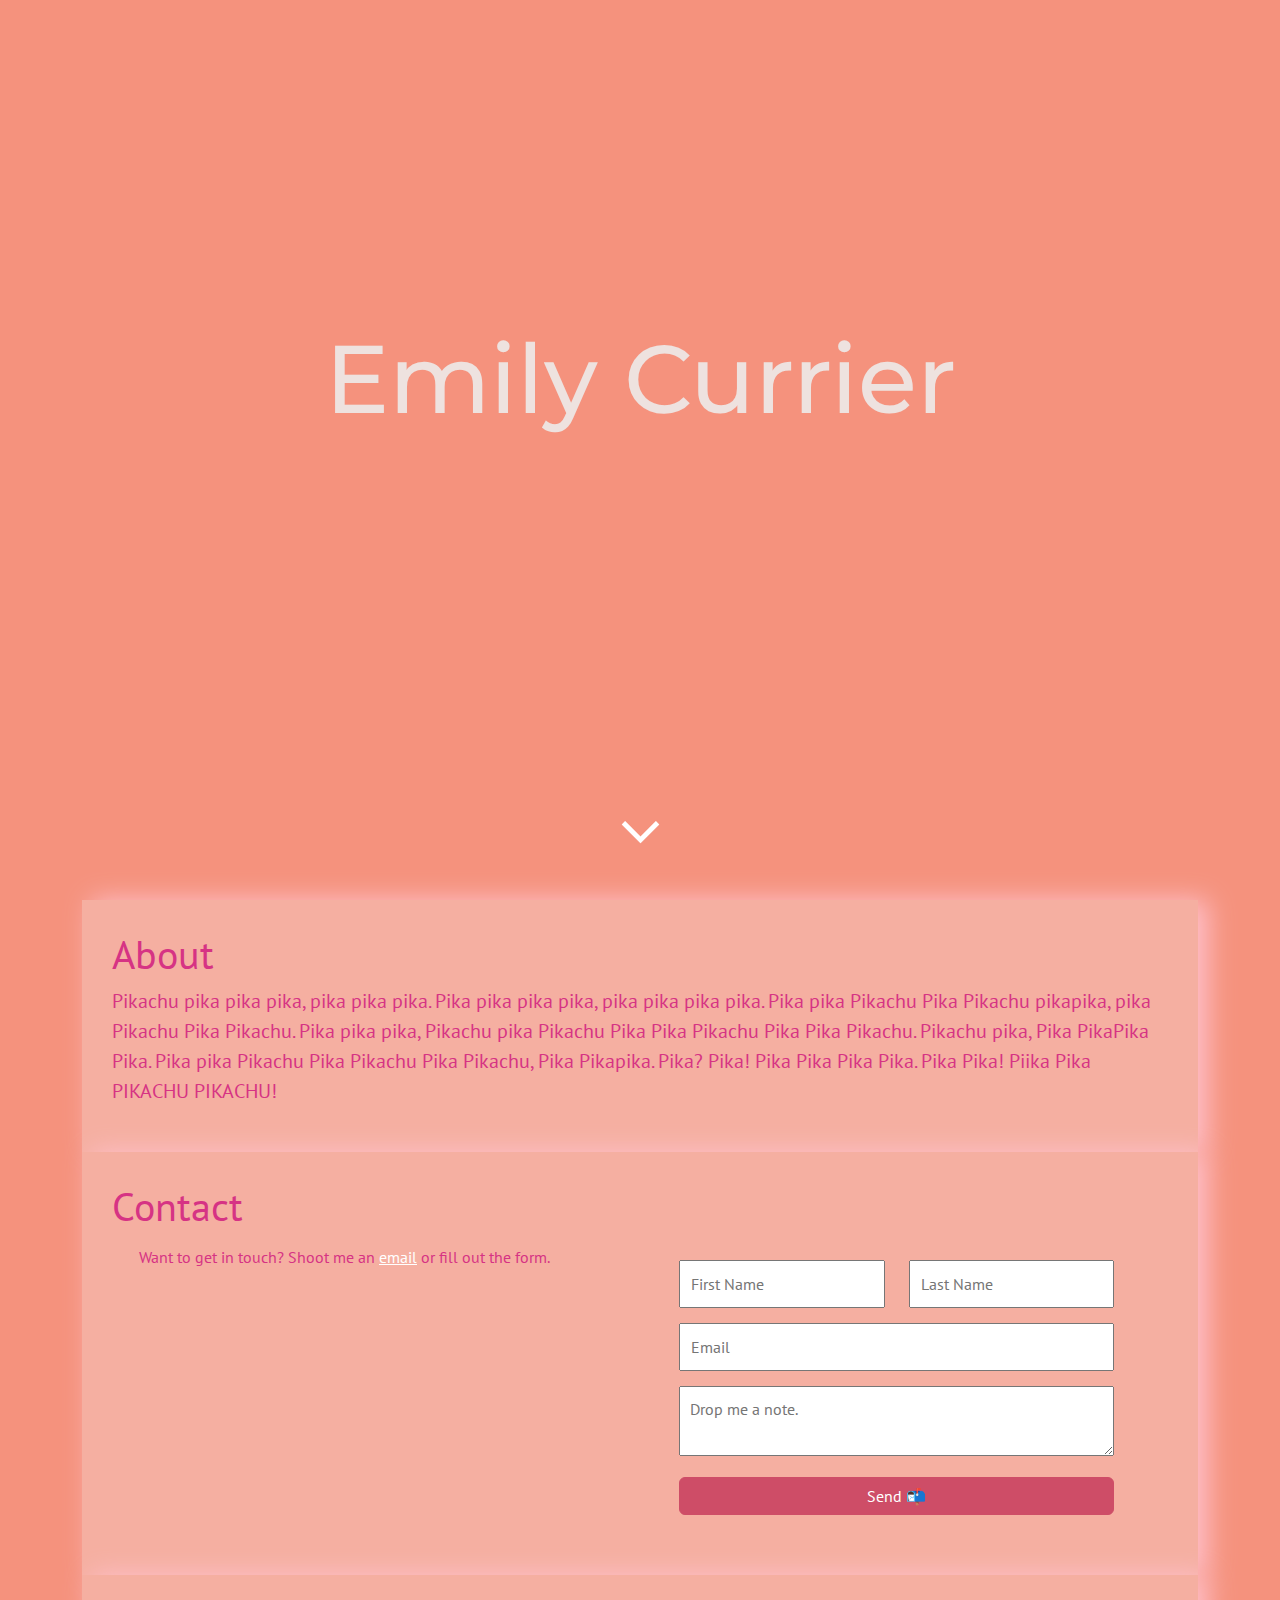
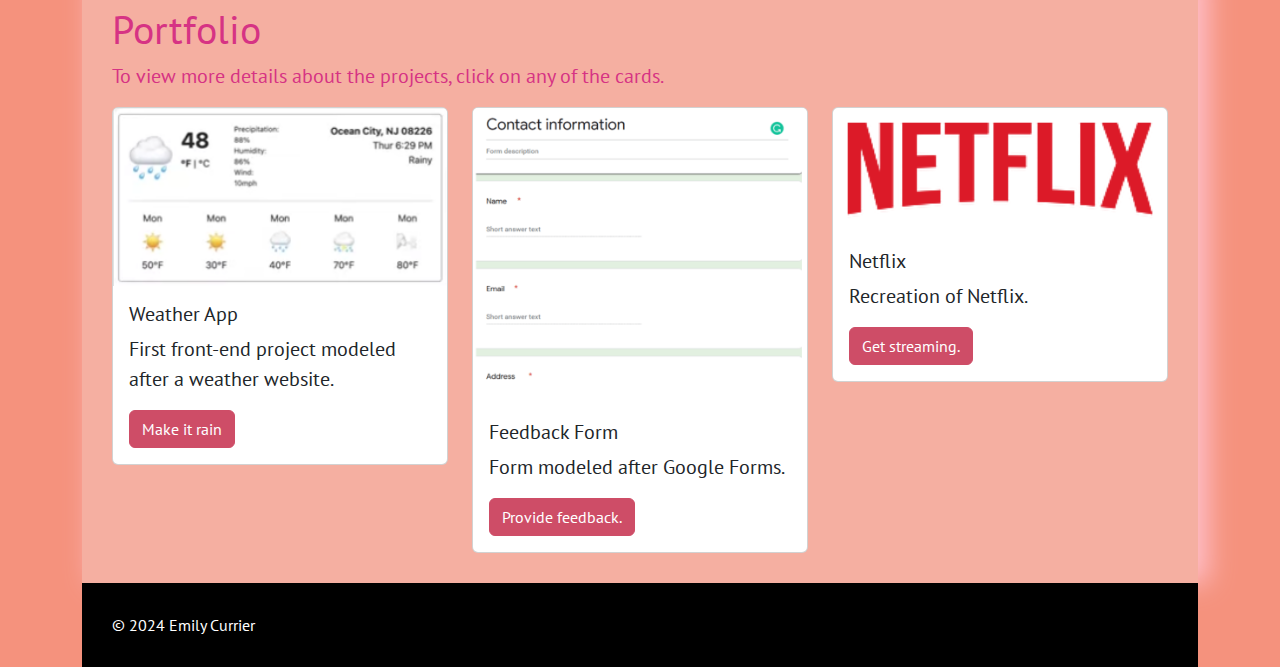
==== D2/index.html @ 8368211a "Add files via upload" ====
<!DOCTYPE html>
<html lang="en">
	<head>
		<meta charset="UTF-8" />
		<meta name="viewport" content="width=device-width, initial-scale=1.0" />
		<link
			href="https://cdn.jsdelivr.net/npm/bootstrap@5.3.3/dist/css/bootstrap.min.css"
			rel="stylesheet"
			integrity="sha384-QWTKZyjpPEjISv5WaRU9OFeRpok6YctnYmDr5pNlyT2bRjXh0JMhjY6hW+ALEwIH"
			crossorigin="anonymous"
		/>
		<link rel="preconnect" href="https://fonts.googleapis.com" />
		<link rel="preconnect" href="https://fonts.gstatic.com" crossorigin />
		<link
			href="https://fonts.googleapis.com/css2?family=Montserrat:ital,wght@0,100..900;1,100..900&family=PT+Sans:ital,wght@0,400;0,700;1,400;1,700&family=Raleway:ital,wght@0,100..900;1,100..900&family=Ubuntu+Sans:ital,wght@0,100..800;1,100..800&display=swap"
			rel="stylesheet"
		/>
		<link
			rel="stylesheet"
			href="https://fonts.googleapis.com/css2?family=Material+Symbols+Outlined:opsz,wght,FILL,GRAD@24,400,0,0"
		/>
		<link href="style.css" rel="stylesheet" />
		<title>My Portfolio</title>
	</head>
	<body>
		<div class="container">
			<section
				id="hero"
				class="d-flex flex-column justify-content-center align-items-center"
			>
				<!-- this is how you center your divs, horizontally and vertically plus -->
				<h1>Emily Currier</h1>
				<h3>Somewhat good student.</h3>
				<code>HTML rulez, JS Droolz.</code>
				<a href="#about">
					<span class="material-symbols-outlined" id="arrowDown">
						keyboard_arrow_down
					</span>
				</a>
			</section>
			<section id="about">
				<h1>About</h1>
				<p>
					Pikachu pika pika pika, pika pika pika. Pika pika pika pika,
					pika pika pika pika. Pika pika Pikachu Pika Pikachu
					pikapika, pika Pikachu Pika Pikachu. Pika pika pika, Pikachu
					pika Pikachu Pika Pika Pikachu Pika Pika Pikachu. Pikachu
					pika, Pika PikaPika Pika. Pika pika Pikachu Pika Pikachu
					Pika Pikachu, Pika Pikapika. Pika? Pika! Pika Pika Pika
					Pika. Pika Pika! Piika Pika PIKACHU PIKACHU!
				</p>
			</section>
			<section id="contact">
				<h1>Contact</h1>
				<div class="row">
					<div class="col-md-6 col-xs-12">
						Want to get in touch? Shoot me an
						<a href="mailto: emilyjcurrier@gmail.com">email</a> or
						fill out the form.
					</div>
					<!-- end of left col of contact section -->
					<form class="col-md-6 col-xs-12">
						<div class="row">
							<div class="col-6">
								<input type="text" placeholder="First Name" />
								<!-- End of col for first name -->
							</div>
							<div class="col-6">
								<input type="text" placeholder="Last Name" />
								<!-- End of col for last name -->
							</div>
							<!-- End of first row in form -->
						</div>
						<div class="row">
							<div class="col">
								<input type="email" placeholder="Email" />
							</div>
							<!-- end of email row, 2nd row -->
						</div>
						<div class="row">
							<div class="col">
								<textarea
									placeholder="Drop me a note."
								></textarea>
							</div>
							<!-- end of row -->
						</div>
						<div class="row">
							<div class="col">
								<button type="submit" class="btn btn-primary">
									Send 📬
								</button>
							</div>
						</div>
						<!-- end of right col of contact section (form) -->
					</form>
					<!-- end of row for content section-->
				</div>
			</section>
			<section id="portfolio">
				<h1>Portfolio</h1>
				<p>
					To view more details about the projects, click on any of the
					cards.
				</p>
				<div class="row">
					<div class="col-sm-4 col-xs-6">
						<div class="card">
							<img
								src="img/weather app.png"
								class="card-img-top"
								alt="..."
							/>
							<div class="card-body">
								<h5 class="card-title">Weather App</h5>
								<p class="card-text">
									First front-end project modeled after a
									weather website.
								</p>
								<a href="weather.html" class="btn btn-primary"
									>Make it rain</a
								>
							</div>
						</div>
						<!-- End of Col 1 for Card 1 -->
					</div>
					<div class="col-sm-4 col-xs-6">
						<div class="card">
							<img
								src="img/googleforms.png"
								class="card-img-top"
								alt="..."
							/>
							<div class="card-body">
								<h5 class="card-title">Feedback Form</h5>
								<p class="card-text">
									Form modeled after Google Forms.
								</p>
								<a href="#" class="btn btn-primary"
									>Provide feedback.</a
								>
							</div>
						</div>
					</div>
					<div class="col-sm-4 col-xs-6">
						<div class="card">
							<img
								src="img/logo.png"
								class="card-img-top"
								alt="..."
							/>
							<div class="card-body">
								<h5 class="card-title">Netflix</h5>
								<p class="card-text">Recreation of Netflix.</p>
								<a href="#" class="btn btn-primary"
									>Get streaming.</a
								>
							</div>
						</div>
					</div>
				</div>
			</section>
			<footer>© 2024 Emily Currier</footer>
			<!-- end of main site container -->
		</div>
	</body>
</html>
---- D2/style.css ----
body {
	background-color: #f5927d;
	font-family: "PT Sans", sans-serif;
}

@keyframes fadein {
	from {
		opacity: 0;
	}
	to {
		opacity: 1;
	}
}

#hero {
	color: #eee2df;
	h1 {
		font-family: "Montserrat", sans-serif;
		font-size: 96px;
		animation: fadein ease-in 1s;
	}
	h3 {
		margin-top: 20px;
		animation-delay: 1s;
		animation-name: fadein;
		animation-duration: 2s;
		animation-fill-mode: forwards;
		opacity: 0;
	}
	code {
		margin-top: 20px;
		font-size: 36px;
		animation-delay: 2s;
		animation-name: fadein;
		animation-duration: 2s;
		animation-fill-mode: forwards;
		opacity: 0;
	}
	height: 100vh;
	/* This height says 100% viewport, to make it centered vertically and horizontally
	to match the HTML. */

	a {
		color: white;
	}
}

#arrowDown {
	font-size: 75px;
	position: absolute;
	bottom: 30px;
	left: calc(50% - 37.5px);
	/* when using position absolute, based off the width of the icon */
}

#about {
	color: #d63384;
	background: #f5afa1;
	padding: 30px;

	p {
		font-size: 20px;
	}
}

#contact {
	color: #d63384;
	background: #f5afa1;
	padding: 30px;

	p {
		font-size: 20px;
	}
	a {
		color: white;
	}

	input,
	textarea {
		padding: 10px;
		width: 100%;
	}

	.row {
		margin: 15px;
	}

	.btn {
		width: 100%;
	}
}

#portfolio {
	color: #d63384;
	background: #f5afa1;
	padding: 30px;

	p {
		font-size: 20px;
	}
	a {
		color: white;
	}
}

footer {
	padding: 30px;
	background: black;
	color: white;
}

#about,
#contact,
#portfolio,
#project {
	box-shadow: 10px 0px 25px pink;
}

h3 {
	text-align: center;
}
code {
	text-align: center;
}

@media only screen and (max-width: 600px) #hero h1 {
	font-size: 48px;
}

#intro code {
	font-size: 16px;
}

.navbar {
	background-color: pink !important;
}

#project {
	background: #f5afa1;
	color: white;
	padding: 30px;
	.row {
		margin-bottom: 20px;
	}
	h3 {
		text-align: left;
	}
	.btn {
		background-color: rgb(206, 77, 103);
	}
	img {
		width: 100%;
	}
}

.badge {
	background-color: rgb(206, 77, 103);
}

.btn {
	--bs-btn-bg: rgb(206, 77, 103);
	--bs-btn-hover-bg: rgb(133, 40, 58);
	--bs-btn-hover-border-color: rgb(133, 40, 58);
	--bs-btn-border-color: rgb(206, 77, 103);
	--bs-btn-active-bg: rgb(165, 37, 62);
	--bs-btn-active-border-color: rgb(165, 37, 62);
}

.btn-primary {
	--bs-btn-bg: rgb(206, 77, 103);
	--bs-btn-hover-bg: rgb(133, 40, 58);
	--bs-btn-hover-border-color: rgb(133, 40, 58);
	--bs-btn-border-color: rgb(206, 77, 103);
	--bs-btn-active-bg: rgb(165, 37, 62);
	--bs-btn-active-border-color: rgb(165, 37, 62);
}
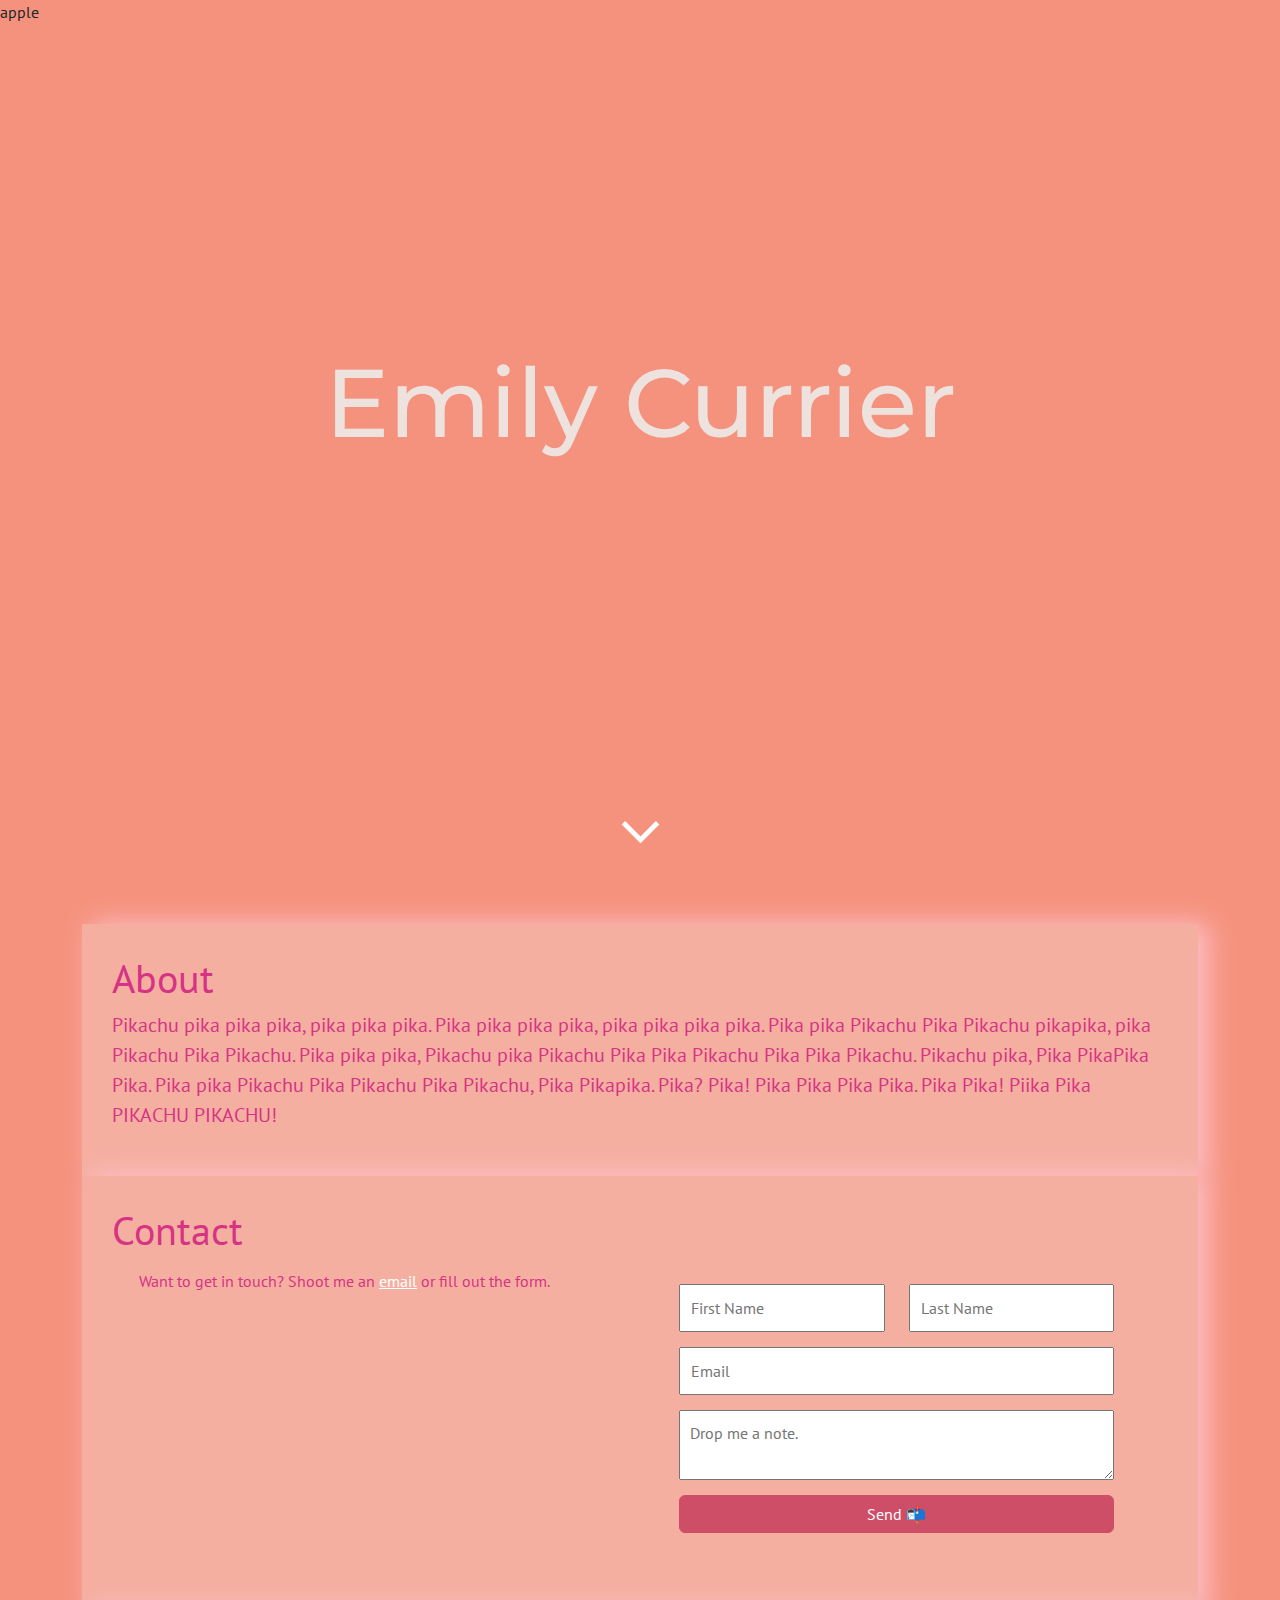
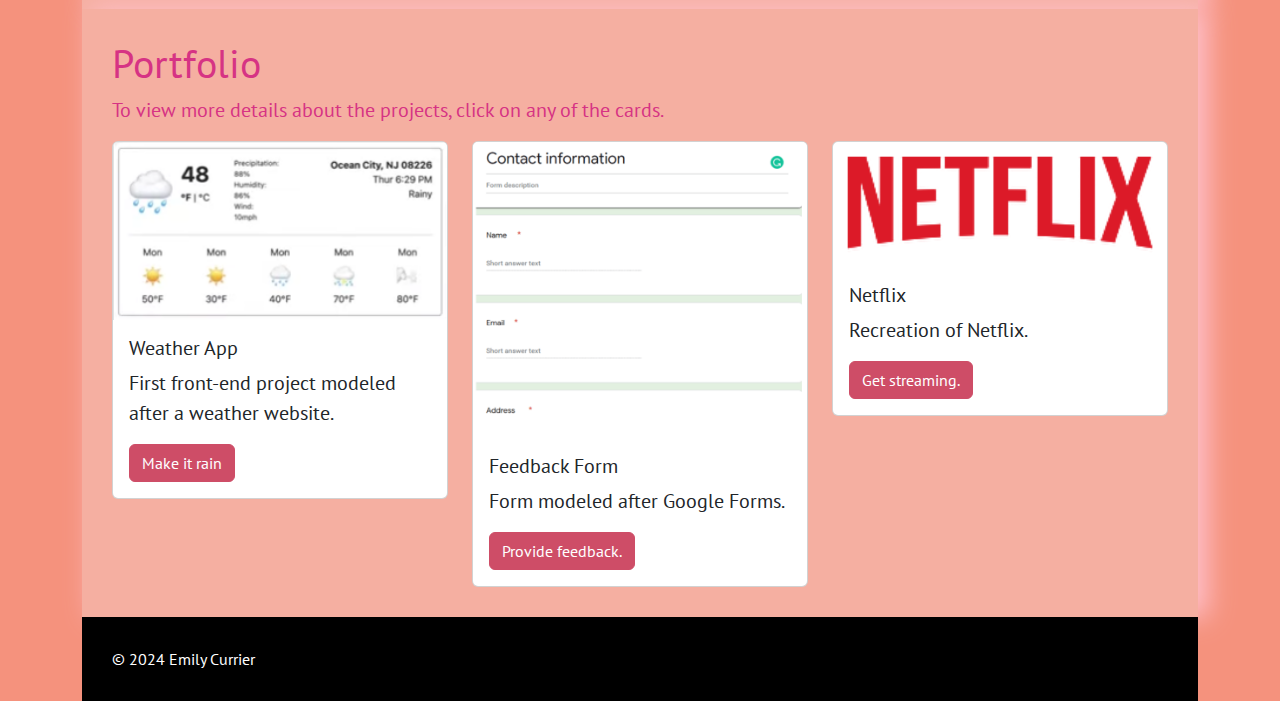
==== commit a966dba6: "apple test" ====
--- a/D2/index.html
+++ b/D2/index.html
@@ -1,3 +1,5 @@
+apple
+
 <!DOCTYPE html>
 <html lang="en">
 	<head>
@@ -20,7 +22,7 @@
 			href="https://fonts.googleapis.com/css2?family=Material+Symbols+Outlined:opsz,wght,FILL,GRAD@24,400,0,0"
 		/>
 		<link href="style.css" rel="stylesheet" />
-		<title>My Portfolio</title>
+		<title>Emily's Portfolio</title>
 	</head>
 	<body>
 		<div class="container">
